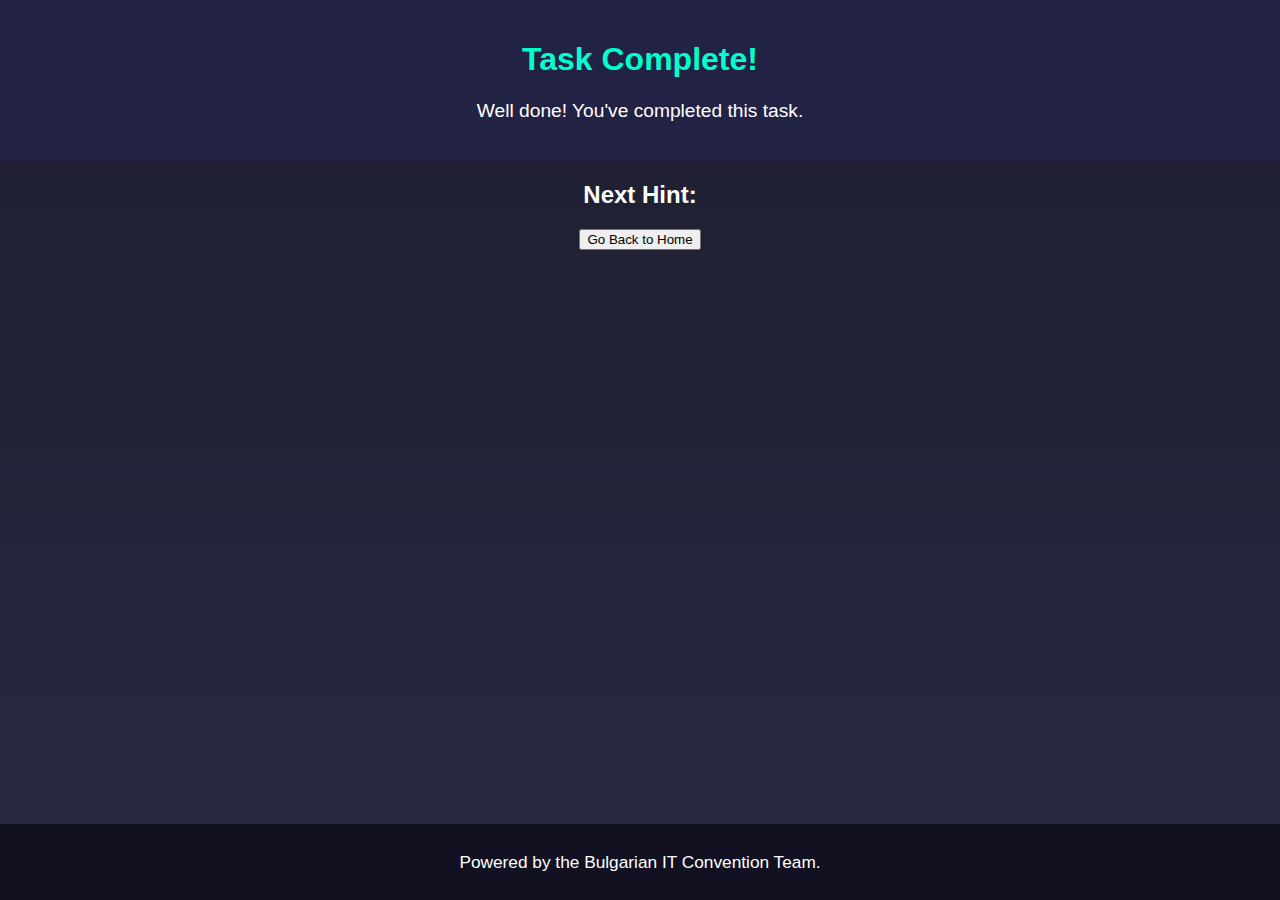
==== pages/task-completed.html @ a9386ceb "Implement tasks logic" ====
<!DOCTYPE html>
<html lang="en">
<head>
  <meta charset="UTF-8">
  <meta name="viewport" content="width=device-width, initial-scale=1.0">
  <title>Task Complete - Scavenger Hunt</title>
  <link rel="stylesheet" href="../styles/styles.css">
</head>
<body>
  <div class="content">
    <header>
      <h1>Task Complete!</h1>
      <p>Well done! You've completed this task.</p>
    </header>
    <main>
      <div id="hint-section">
        <h2>Next Hint:</h2>
        <p id="next-hint"></p>
      </div>
      <button onclick="window.location.href='../index.html'">Go Back to Home</button>
    </main>
  </div>
  
  <footer>
    <p>Powered by the Bulgarian IT Convention Team.</p>
  </footer>

  <script src="../scripts/tasks.js"></script>

  <script>
    // Extract task ID and hint from the URL
    const task = tasks.find(t => t.id === parseInt(localStorage.getItem('taskId')));

    // Display the hint for the next task
    document.getElementById("next-hint").textContent = task.hint;
  </script>
</body>
</html>
---- styles/styles.css ----
body {
    font-family: 'Roboto', sans-serif;
    margin: 0;
    padding: 0;
    display: flex;
    flex-direction: column;
    min-height: 100vh;
    background: linear-gradient(to bottom, #1e1e2f, #292942);
    color: #ffffff;
    text-align: center;
  }
  
  .content {
    flex: 1;
  }
  
  header {
    padding: 20px;
    background: #222244;
  }
  
  h1 {
    color: #00ffcc;
    font-size: 2em;
  }
  
  p {
    font-size: 1.2em;
  }
  
  main {
    margin: 20px auto;
  }
  
  .challenge {
    margin: 20px;
    padding: 15px;
    background: #333355;
    border-radius: 10px;
  }
  
  .challenge input {
    margin-top: 10px;
    padding: 8px;
    width: 80%;
    font-size: 1em;
    border: 1px solid #ccc;
    border-radius: 5px;
  }
  
  .challenge-button {
    margin-top: 10px;
    padding: 10px 20px;
    font-size: 1em;
    background: #00ffcc;
    color: #000;
    border: none;
    border-radius: 5px;
    cursor: pointer;
  }
  
  .challenge > button:hover {
    background: #00ddaa;
  }

  .popup{
    position: fixed;
    top: 50%;
    left: 50%;
    transform: translate(-50%, -50%);
    padding: 20px;
    color: #000;
    border-radius: 10px;
    box-shadow: 0 5px 15px rgba(0, 0, 0, 0.5);
  }
  
  .correct {
    background: #00ffcc;
  }

  .wrong {
    background: #fa3e4e;
  }

  .hidden{
    display: none;
  }
  
  .popup button {
    margin-top: 10px;
    padding: 10px 15px;
    font-size: 1em;
    background: #222244;
    color: #00ffcc;
    border: none;
    border-radius: 5px;
    cursor: pointer;
  }
  
  footer {
    margin-top: auto;
    padding: 10px;
    background: #111122;
    font-size: 0.9em;
  }
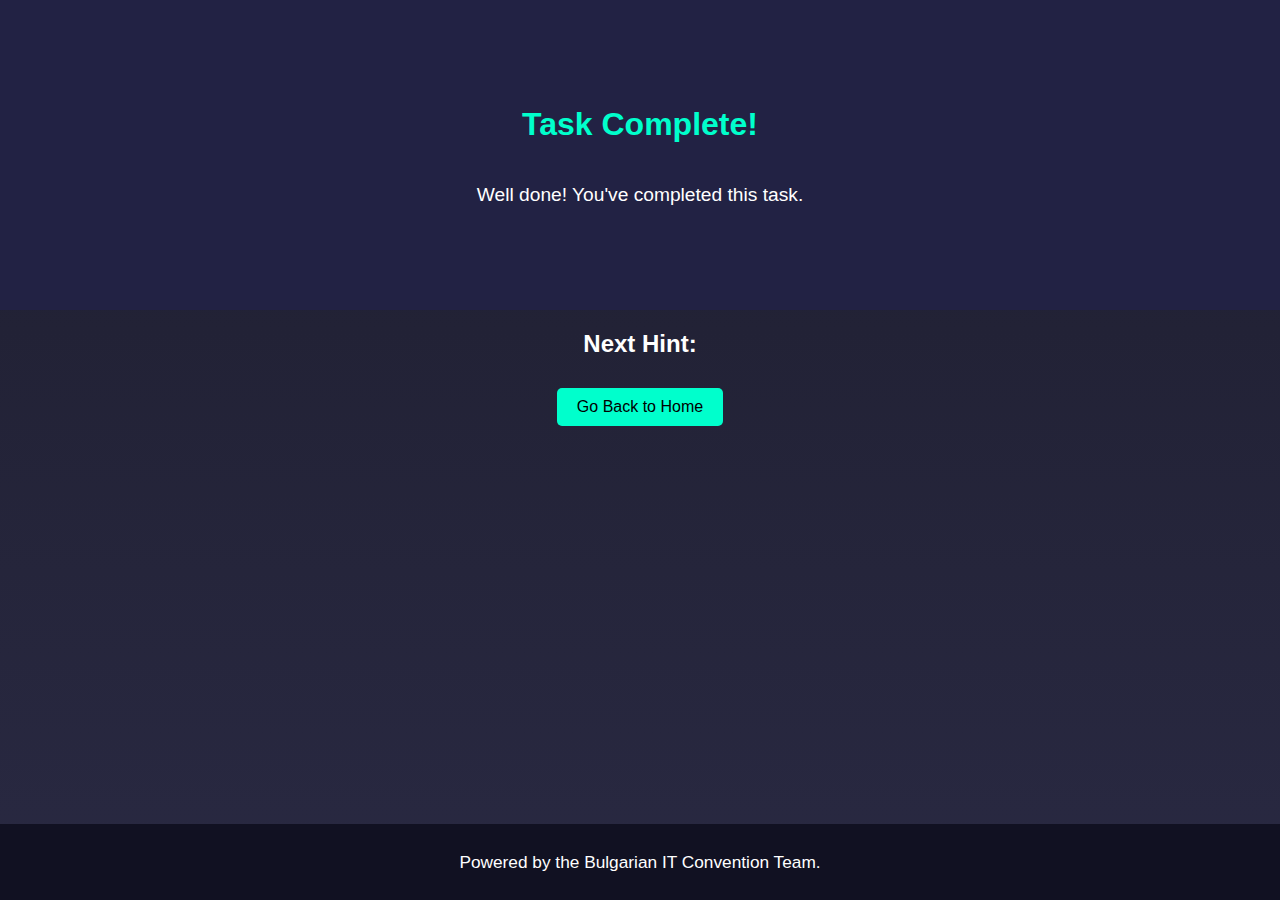
==== commit 895b428e: "Make changes to the style. Add README.md" ====
--- a/pages/task-completed.html
+++ b/pages/task-completed.html
@@ -17,7 +17,7 @@
         <h2>Next Hint:</h2>
         <p id="next-hint"></p>
       </div>
-      <button onclick="window.location.href='../index.html'">Go Back to Home</button>
+      <button onclick="window.location.href='../index.html'" class="challenge-button">Go Back to Home</button>
     </main>
   </div>
   
--- a/styles/styles.css
+++ b/styles/styles.css
@@ -15,8 +15,14 @@
   }
   
   header {
+    height: 30vh;
     padding: 20px;
     background: #222244;
+    text-align: center;
+    display: flex;
+    flex-direction: column;
+    justify-content: center;
+    align-items: center;
   }
   
   h1 {
@@ -79,7 +85,7 @@
   }
 
   .wrong {
-    background: #fa3e4e;
+    background: #FF4C4C;
   }
 
   .hidden{
@@ -96,7 +102,38 @@
     border-radius: 5px;
     cursor: pointer;
   }
+
+  input[type="radio"] {
+    display: none;
+  }
   
+  label {
+    display: inline-block;
+    padding: 10px 20px;
+    margin: 10px 0;
+    border: 2px solid #007BFF;
+    border-radius: 5px;
+    cursor: pointer;
+    font-size: 16px;
+    font-family: Arial, sans-serif;
+    background-color: #ffffff;
+    transition: all 0.3s ease;
+    color: #007BFF;
+  }
+  
+  input[type="radio"]:checked + label {
+    background-color: #007BFF;
+    color: #ffffff;
+    border-color: #0056b3;
+    box-shadow: 0 0 5px rgba(0, 123, 255, 0.5);
+  }
+  
+  label:hover {
+    background-color: #f1f9ff;
+    border-color: #0056b3;
+    color: #0056b3;
+  }
+    
   footer {
     margin-top: auto;
     padding: 10px;
